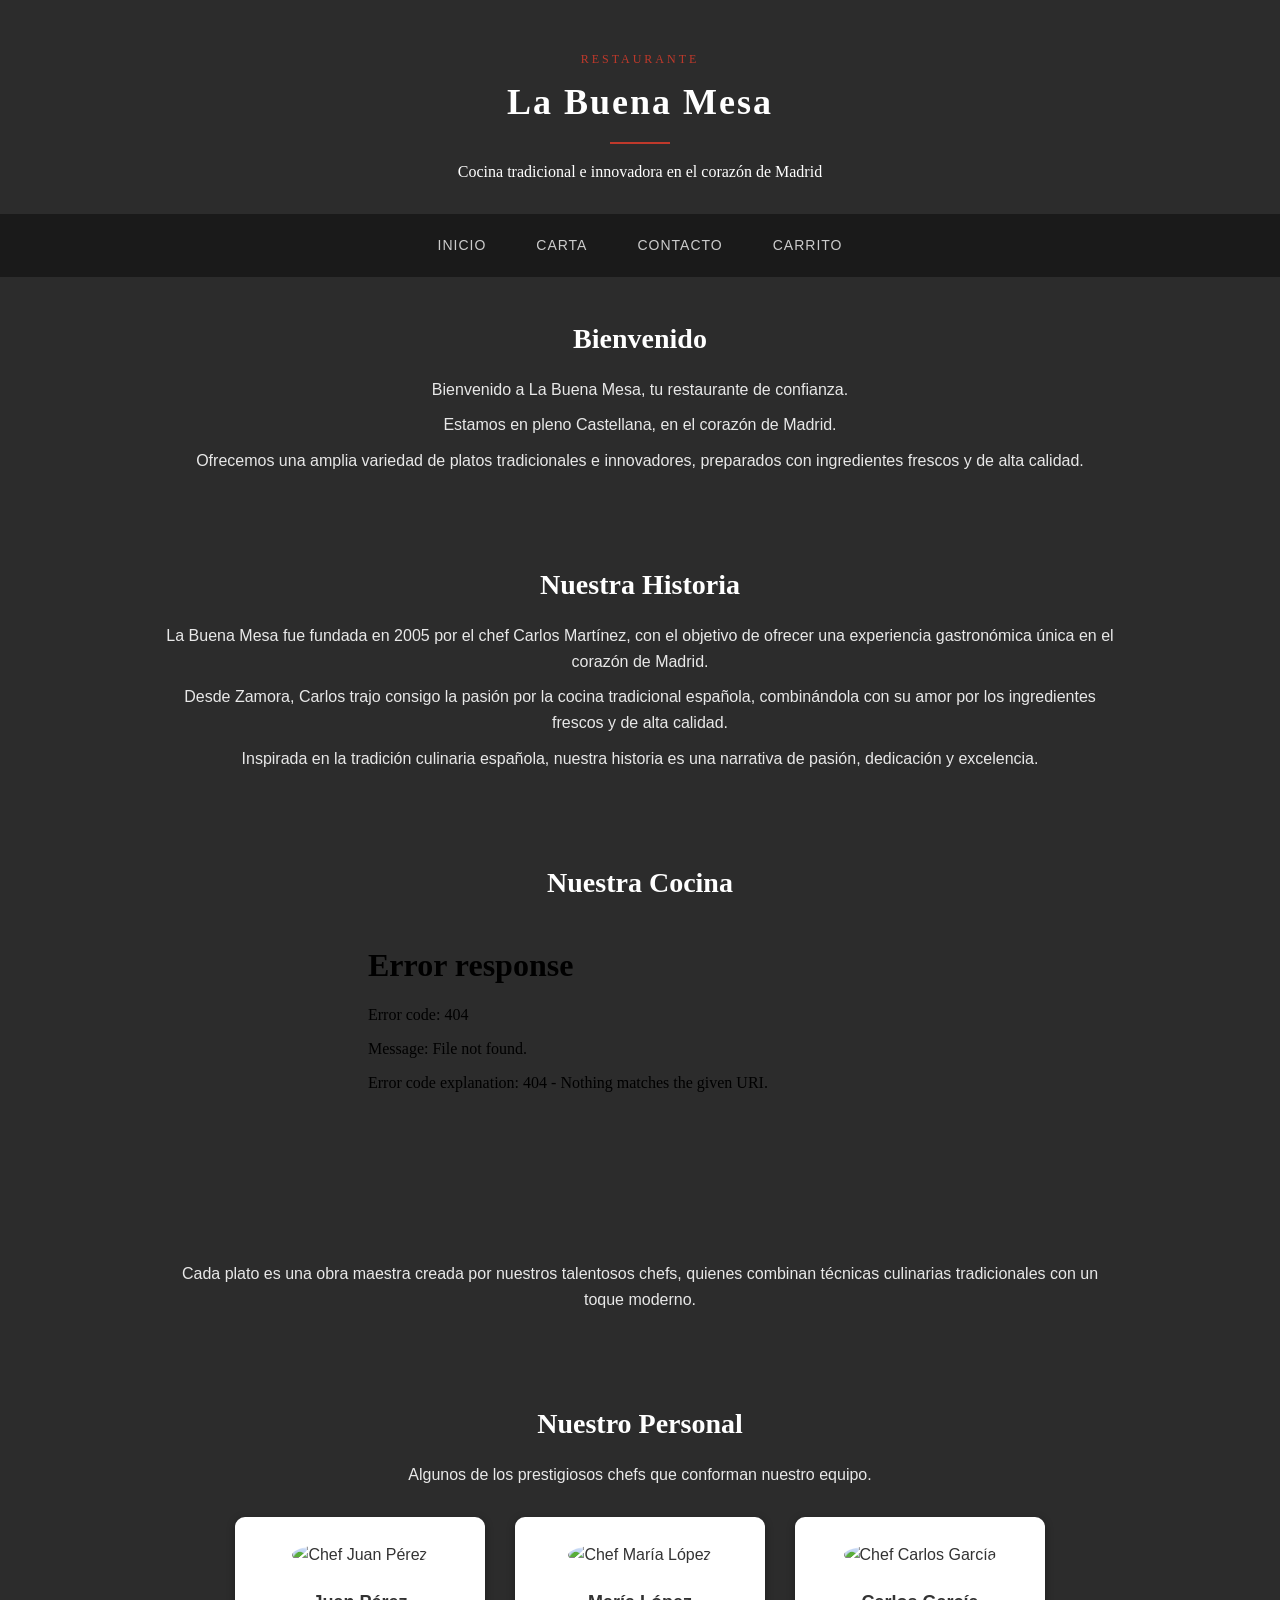
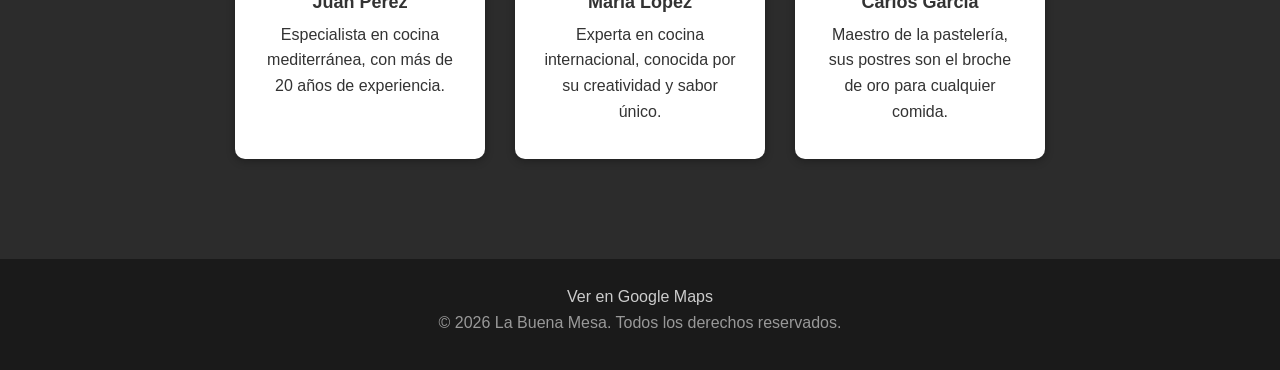
==== index.html @ 89a2ea2d "Práctica 4 - Web La Buena Mesa" ====
<!DOCTYPE html>
<html lang="es">

<head>
    <meta charset="UTF-8">
    <meta name="viewport" content="width=device-width, initial-scale=1.0">
    <title>La Buena Mesa</title>
    <link rel="stylesheet" href="style.css">
</head>

<body>
    <header>
        <p class="subtitulo">Restaurante</p>
        <h1>La Buena Mesa</h1>
        <div class="linea-decorativa"></div>
        <p>Cocina tradicional e innovadora en el corazón de Madrid</p>
    </header>

    <nav>
        <a href="index.html">Inicio</a>
        <a href="carta.html">Carta</a>
        <a href="contacto.html">Contacto</a>
        <a href="carrito.html">Carrito</a>
    </nav>

    <main>
        <!-- Bienvenida -->
        <section>
            <h2>Bienvenido</h2>
            <p>Bienvenido a La Buena Mesa, tu restaurante de confianza.</p>
            <p>Estamos en pleno Castellana, en el corazón de Madrid.</p>
            <p>Ofrecemos una amplia variedad de platos tradicionales e innovadores, preparados con ingredientes frescos y de alta calidad.</p>
        </section>

        <!-- Nuestra Historia -->
        <section>
            <h2>Nuestra Historia</h2>
            <p>La Buena Mesa fue fundada en 2005 por el chef Carlos Martínez, con el objetivo de ofrecer una experiencia gastronómica única en el corazón de Madrid.</p>
            <p>Desde Zamora, Carlos trajo consigo la pasión por la cocina tradicional española, combinándola con su amor por los ingredientes frescos y de alta calidad.</p>
            <p>Inspirada en la tradición culinaria española, nuestra historia es una narrativa de pasión, dedicación y excelencia.</p>
        </section>

        <!-- Nuestra Cocina (vídeo) -->
        <section>
            <h2>Nuestra Cocina</h2>
            <iframe width="560" height="315" src="video restaurante.mp4" title="Video de la Cocina" allowfullscreen></iframe>
            <p>Cada plato es una obra maestra creada por nuestros talentosos chefs, quienes combinan técnicas culinarias tradicionales con un toque moderno.</p>
        </section>

        <!-- Nuestro Personal -->
        <section>
            <h2>Nuestro Personal</h2>
            <p>Algunos de los prestigiosos chefs que conforman nuestro equipo.</p>

            <div class="chefs">
                <article>
                    <img src="chef1.png" alt="Chef Juan Pérez" class="chef">
                    <h3>Juan Pérez</h3>
                    <p>Especialista en cocina mediterránea, con más de 20 años de experiencia.</p>
                </article>

                <article>
                    <img src="chef2.png" alt="Chef María López" class="chef">
                    <h3>María López</h3>
                    <p>Experta en cocina internacional, conocida por su creatividad y sabor único.</p>
                </article>

                <article>
                    <img src="chef3.png" alt="Chef Carlos García" class="chef">
                    <h3>Carlos García</h3>
                    <p>Maestro de la pastelería, sus postres son el broche de oro para cualquier comida.</p>
                </article>
            </div>
        </section>
    </main>

    <footer>
        <a href="https://www.google.com/maps/place/Castellana+123,+Madrid" target="_blank">Ver en Google Maps</a>
        <p>&copy; 2026 La Buena Mesa. Todos los derechos reservados.</p>
    </footer>
</body>

</html>
---- style.css ----
* {
    margin: 0;
    padding: 0;
    box-sizing: border-box;
}


/* A partir de aquí, el código es completamente nuevo y no se ha modificado nada de lo anterior */

body {
    font-family: 'Segoe UI', Arial, sans-serif;
    line-height: 1.6;
    color: #e8e8e8;
    background-color: #2c2c2c;
}

header {
    background-color: #2c2c2c;
    font-family: 'Playfair Display', Georgia, serif;
    text-align: center;
    padding: 50px 20px 20px;
    color: #fff;
}

.subtitulo {
    color: #c0392b;
    text-transform: uppercase;
    letter-spacing: 3px;
    font-size: 12px;
    margin-bottom: 5px;
}

h1 {
    font-size: 36px;
    letter-spacing: 2px;
    margin-bottom: 10px;
    color: #fff;
}

.linea-decorativa {
    width: 60px;
    height: 2px;
    background-color: #c0392b;
    margin: 0 auto 15px;
}

nav {
    background-color: #1a1a1a;
    display: flex;
    justify-content: center;
    padding: 12px;
    gap: 10px;
}

nav a {
    color: #ccc;
    text-decoration: none;
    padding: 8px 20px;
    border-radius: 4px;
    transition: background-color 0.3s;
    font-size: 14px;
    text-transform: uppercase;
    letter-spacing: 1px;
}

nav a:hover {
    background-color: #c0392b;
    color: #fff;
}


section {
    padding: 40px 20px;
    max-width: 1000px;
    margin: 0 auto;
}

.seccion-centrada {
    text-align: center;
}


h2 {
    font-family: 'Playfair Display', Georgia, serif;
    font-size: 28px;
    margin-bottom: 15px;
    text-align: center;
    color: #fff;
}

h3 {
    font-size: 18px;
    margin: 10px 0 5px;
}


p {
    font-size: 16px;
    margin-bottom: 10px;
    text-align: center;
}


.chefs {
    display: flex;
    justify-content: center;
    gap: 30px;
    padding: 20px;
    flex-wrap: wrap;
}

.chefs article {
    background: #fff;
    border-radius: 10px;
    padding: 25px;
    text-align: center;
    box-shadow: 0 2px 8px rgba(0, 0, 0, 0.3);
    transition: transform 0.3s, box-shadow 0.3s;
    max-width: 250px;
    color: #333;
}

.chefs article:hover {
    transform: translateY(-5px);
    box-shadow: 0 4px 12px rgba(0, 0, 0, 0.5);
}

.chef {
    width: 150px;
    height: 150px;
    border-radius: 50%;
    object-fit: cover;
    margin-bottom: 10px;
}

.imagenes {
    display: flex;
    justify-content: center;
    gap: 30px;
    padding: 20px;
    flex-wrap: wrap;
}

.imagenes article {
    text-align: center;
    max-width: 280px;
}

.imagen {
    width: 100%;
    height: 200px;
    object-fit: cover;
    border-radius: 10px;
    transition: transform 0.3s;
}

.imagen:hover {
    transform: scale(1.05);
}


table {
    width: 100%;
    max-width: 800px;
    margin: 20px auto;
    border-collapse: collapse;
}

th, td {
    padding: 12px 16px;
    text-align: left;
    border-bottom: 1px solid #444;
}

th {
    background-color: #1a1a1a;
    color: #fff;
    text-transform: uppercase;
    font-size: 12px;
    letter-spacing: 1px;
}

td {
    color: #e8e8e8;
}


form {
    background-color: #1a1a1a;
    padding: 30px;
    border-radius: 8px;
    max-width: 450px;
    margin: 20px auto;
    text-align: left;
}

.campo {
    margin-bottom: 20px;
}

.campo label {
    display: block;
    margin-bottom: 5px;
    font-size: 14px;
    color: #ccc;
}

.campo input,
.campo select,
.campo textarea {
    width: 100%;
    padding: 10px 12px;
    border: 1px solid #555;
    border-radius: 6px;
    background-color: #3a3a3a;
    color: #fff;
    font-size: 14px;
}

/* Al poner ',' indicamos todos los selectores a los que se le aplican los atributos*/
.campo input:focus,
.campo select:focus,
.campo textarea:focus {
    border-color: #c0392b;
    outline: none;
    box-shadow: 0 0 5px rgba(192, 57, 43, 0.3);
}

button {
    background-color: #c0392b;
    color: #fff;
    border: none;
    padding: 12px 40px;
    border-radius: 6px;
    font-size: 16px;
    cursor: pointer;
    display: block;
    margin: 20px auto 0;
    transition: background-color 0.3s;
}

button:hover {
    background-color: #a5311f;
}


iframe {
    display: block;
    margin: 20px auto;
    max-width: 100%;
    border: none;
    border-radius: 8px;
}


footer {
    background-color: #1a1a1a;
    color: #999;
    text-align: center;
    padding: 25px 20px;
    margin-top: 40px;
}

footer a {
    color: #ccc;
    text-decoration: none;
}

footer a:hover {
    color: #c0392b;
}


.link a {
    color: #c0392b;
    text-decoration: none;
    font-weight: bold;
}
.link a:hover {
    box-shadow: #999 0px 2px 0px;
}
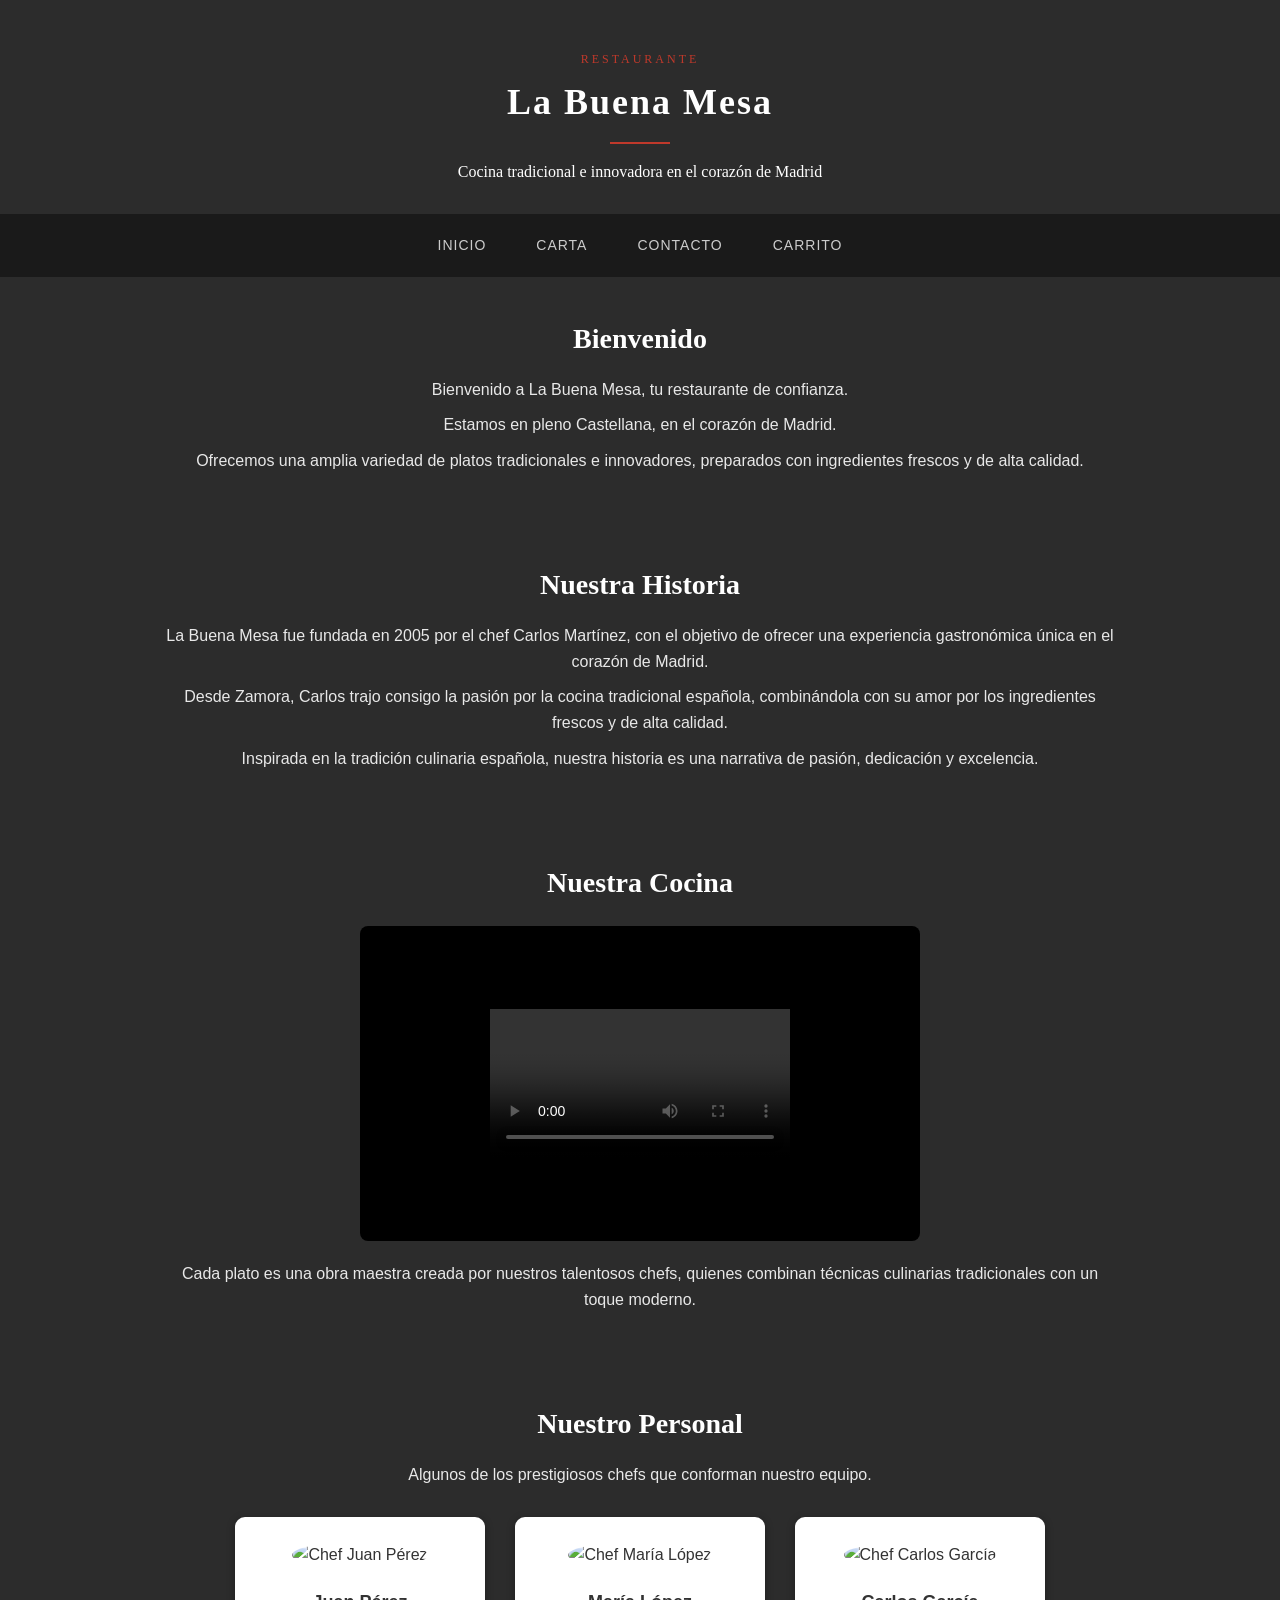
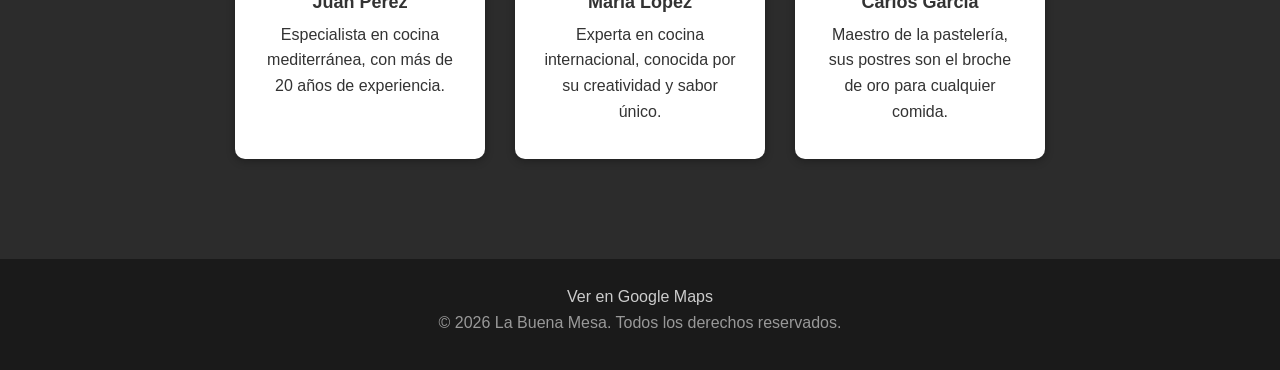
==== commit 783c63ee: "Modificar rutas imágenes" ====
--- a/index.html
+++ b/index.html
@@ -43,7 +43,7 @@
         <!-- Nuestra Cocina (vídeo) -->
         <section>
             <h2>Nuestra Cocina</h2>
-            <iframe width="560" height="315" src="video restaurante.mp4" title="Video de la Cocina" allowfullscreen></iframe>
+            <iframe width="560" height="315" src="Img/video restaurante.mp4" title="Video de la Cocina" allowfullscreen></iframe>
             <p>Cada plato es una obra maestra creada por nuestros talentosos chefs, quienes combinan técnicas culinarias tradicionales con un toque moderno.</p>
         </section>
 
@@ -54,19 +54,19 @@
 
             <div class="chefs">
                 <article>
-                    <img src="chef1.png" alt="Chef Juan Pérez" class="chef">
+                    <img src="Img/chef1.png" alt="Chef Juan Pérez" class="chef">
                     <h3>Juan Pérez</h3>
                     <p>Especialista en cocina mediterránea, con más de 20 años de experiencia.</p>
                 </article>
 
                 <article>
-                    <img src="chef2.png" alt="Chef María López" class="chef">
+                    <img src="Img/chef2.png" alt="Chef María López" class="chef">
                     <h3>María López</h3>
                     <p>Experta en cocina internacional, conocida por su creatividad y sabor único.</p>
                 </article>
 
                 <article>
-                    <img src="chef3.png" alt="Chef Carlos García" class="chef">
+                    <img src="Img/chef3.png" alt="Chef Carlos García" class="chef">
                     <h3>Carlos García</h3>
                     <p>Maestro de la pastelería, sus postres son el broche de oro para cualquier comida.</p>
                 </article>
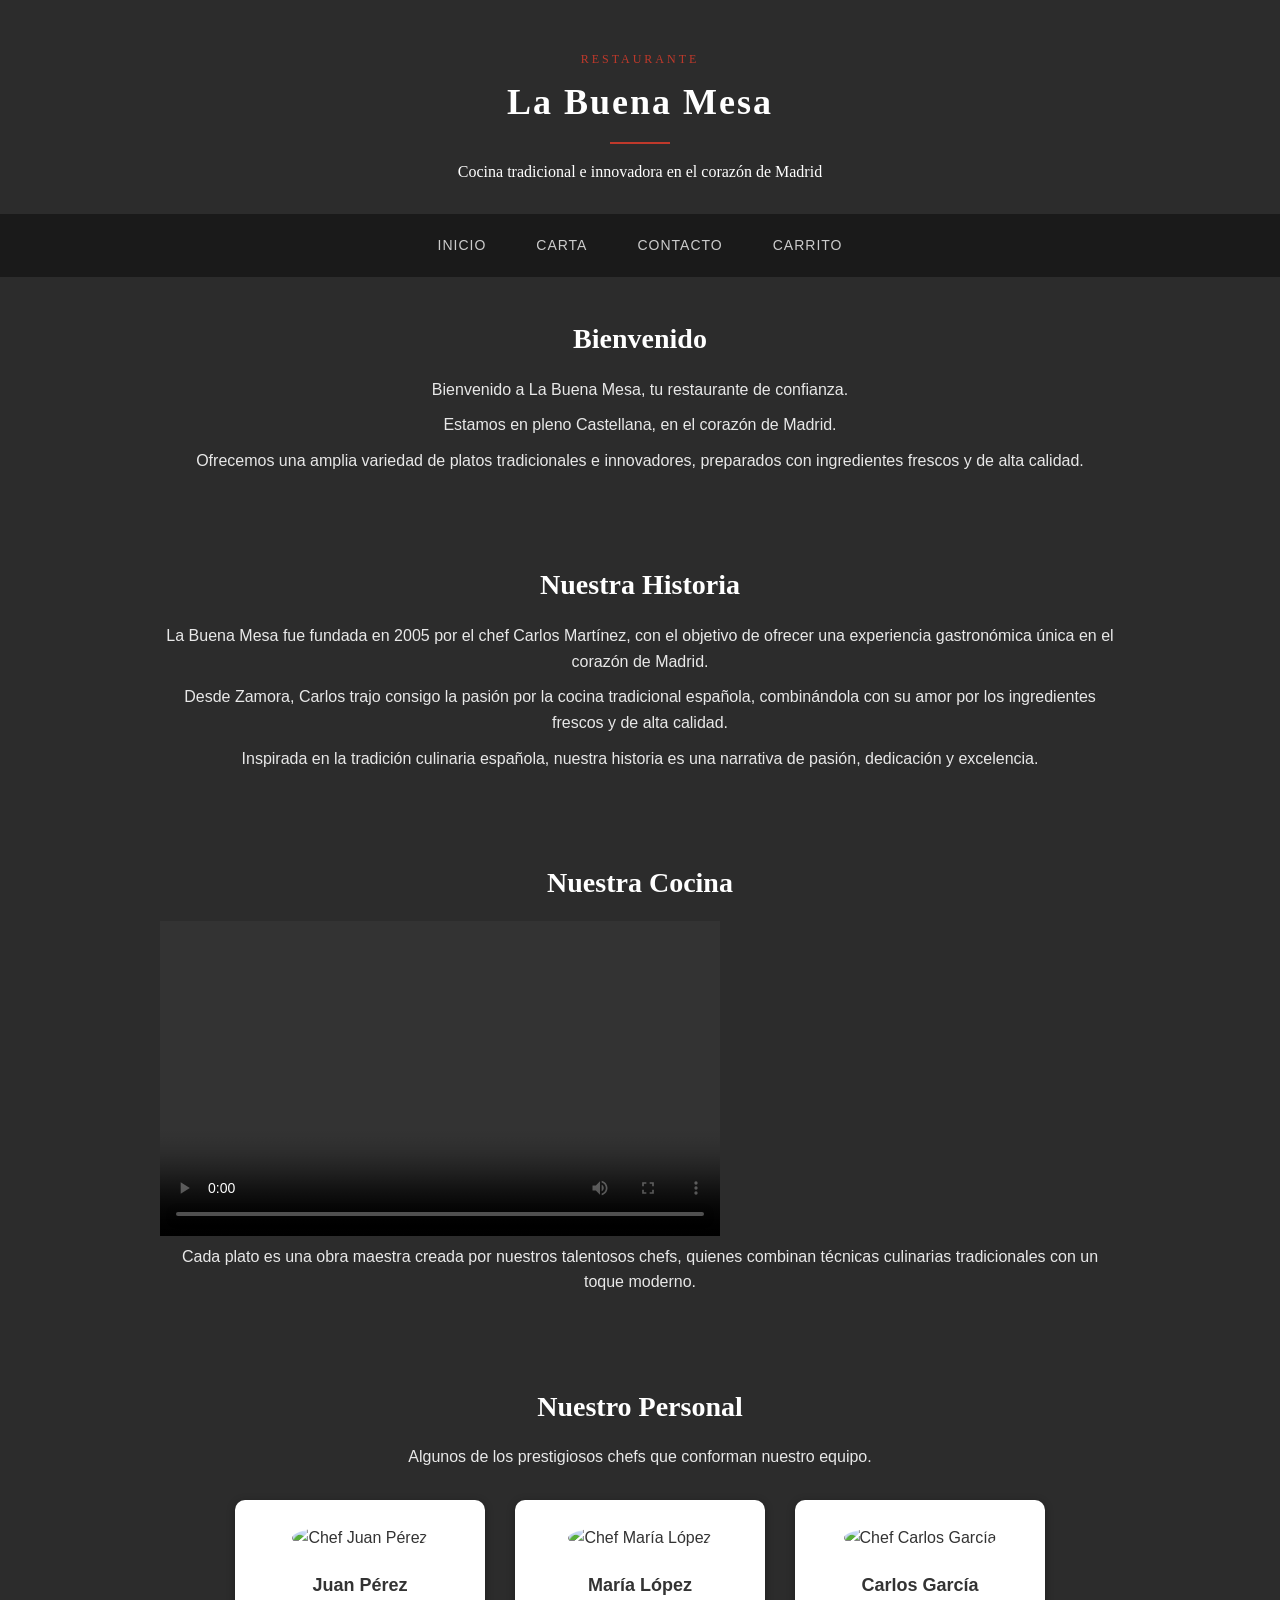
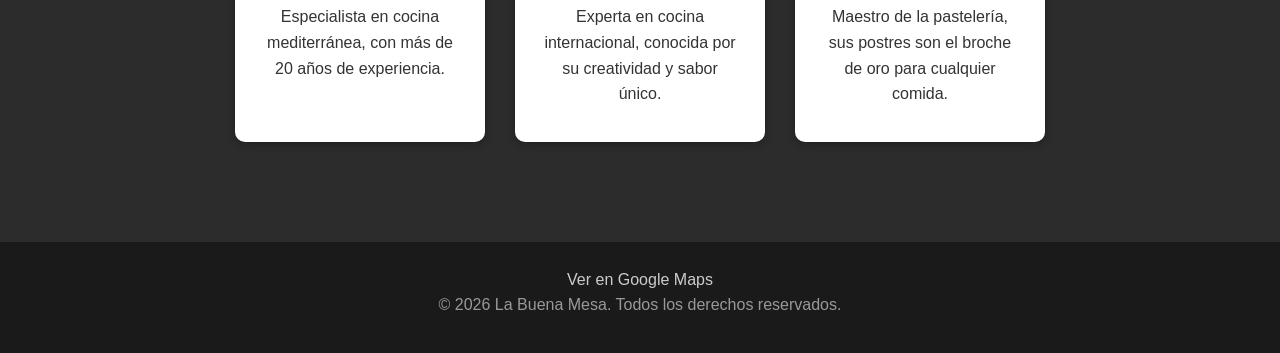
==== commit bce715ab: "Cambiando la etiqueta del video" ====
--- a/index.html
+++ b/index.html
@@ -29,22 +29,30 @@
             <h2>Bienvenido</h2>
             <p>Bienvenido a La Buena Mesa, tu restaurante de confianza.</p>
             <p>Estamos en pleno Castellana, en el corazón de Madrid.</p>
-            <p>Ofrecemos una amplia variedad de platos tradicionales e innovadores, preparados con ingredientes frescos y de alta calidad.</p>
+            <p>Ofrecemos una amplia variedad de platos tradicionales e innovadores, preparados con ingredientes frescos
+                y de alta calidad.</p>
         </section>
 
         <!-- Nuestra Historia -->
         <section>
             <h2>Nuestra Historia</h2>
-            <p>La Buena Mesa fue fundada en 2005 por el chef Carlos Martínez, con el objetivo de ofrecer una experiencia gastronómica única en el corazón de Madrid.</p>
-            <p>Desde Zamora, Carlos trajo consigo la pasión por la cocina tradicional española, combinándola con su amor por los ingredientes frescos y de alta calidad.</p>
-            <p>Inspirada en la tradición culinaria española, nuestra historia es una narrativa de pasión, dedicación y excelencia.</p>
+            <p>La Buena Mesa fue fundada en 2005 por el chef Carlos Martínez, con el objetivo de ofrecer una experiencia
+                gastronómica única en el corazón de Madrid.</p>
+            <p>Desde Zamora, Carlos trajo consigo la pasión por la cocina tradicional española, combinándola con su amor
+                por los ingredientes frescos y de alta calidad.</p>
+            <p>Inspirada en la tradición culinaria española, nuestra historia es una narrativa de pasión, dedicación y
+                excelencia.</p>
         </section>
 
         <!-- Nuestra Cocina (vídeo) -->
         <section>
             <h2>Nuestra Cocina</h2>
-            <iframe width="560" height="315" src="Img/video restaurante.mp4" title="Video de la Cocina" allowfullscreen></iframe>
-            <p>Cada plato es una obra maestra creada por nuestros talentosos chefs, quienes combinan técnicas culinarias tradicionales con un toque moderno.</p>
+            <video width="560" height="315" controls>
+                <source src="Img/video-restaurante.mp4" type="video/mp4">
+                Tu navegador no soporta el vídeo.
+            </video>
+            <p>Cada plato es una obra maestra creada por nuestros talentosos chefs, quienes combinan técnicas culinarias
+                tradicionales con un toque moderno.</p>
         </section>
 
         <!-- Nuestro Personal -->
@@ -80,4 +88,4 @@
     </footer>
 </body>
 
-</html>
+</html>
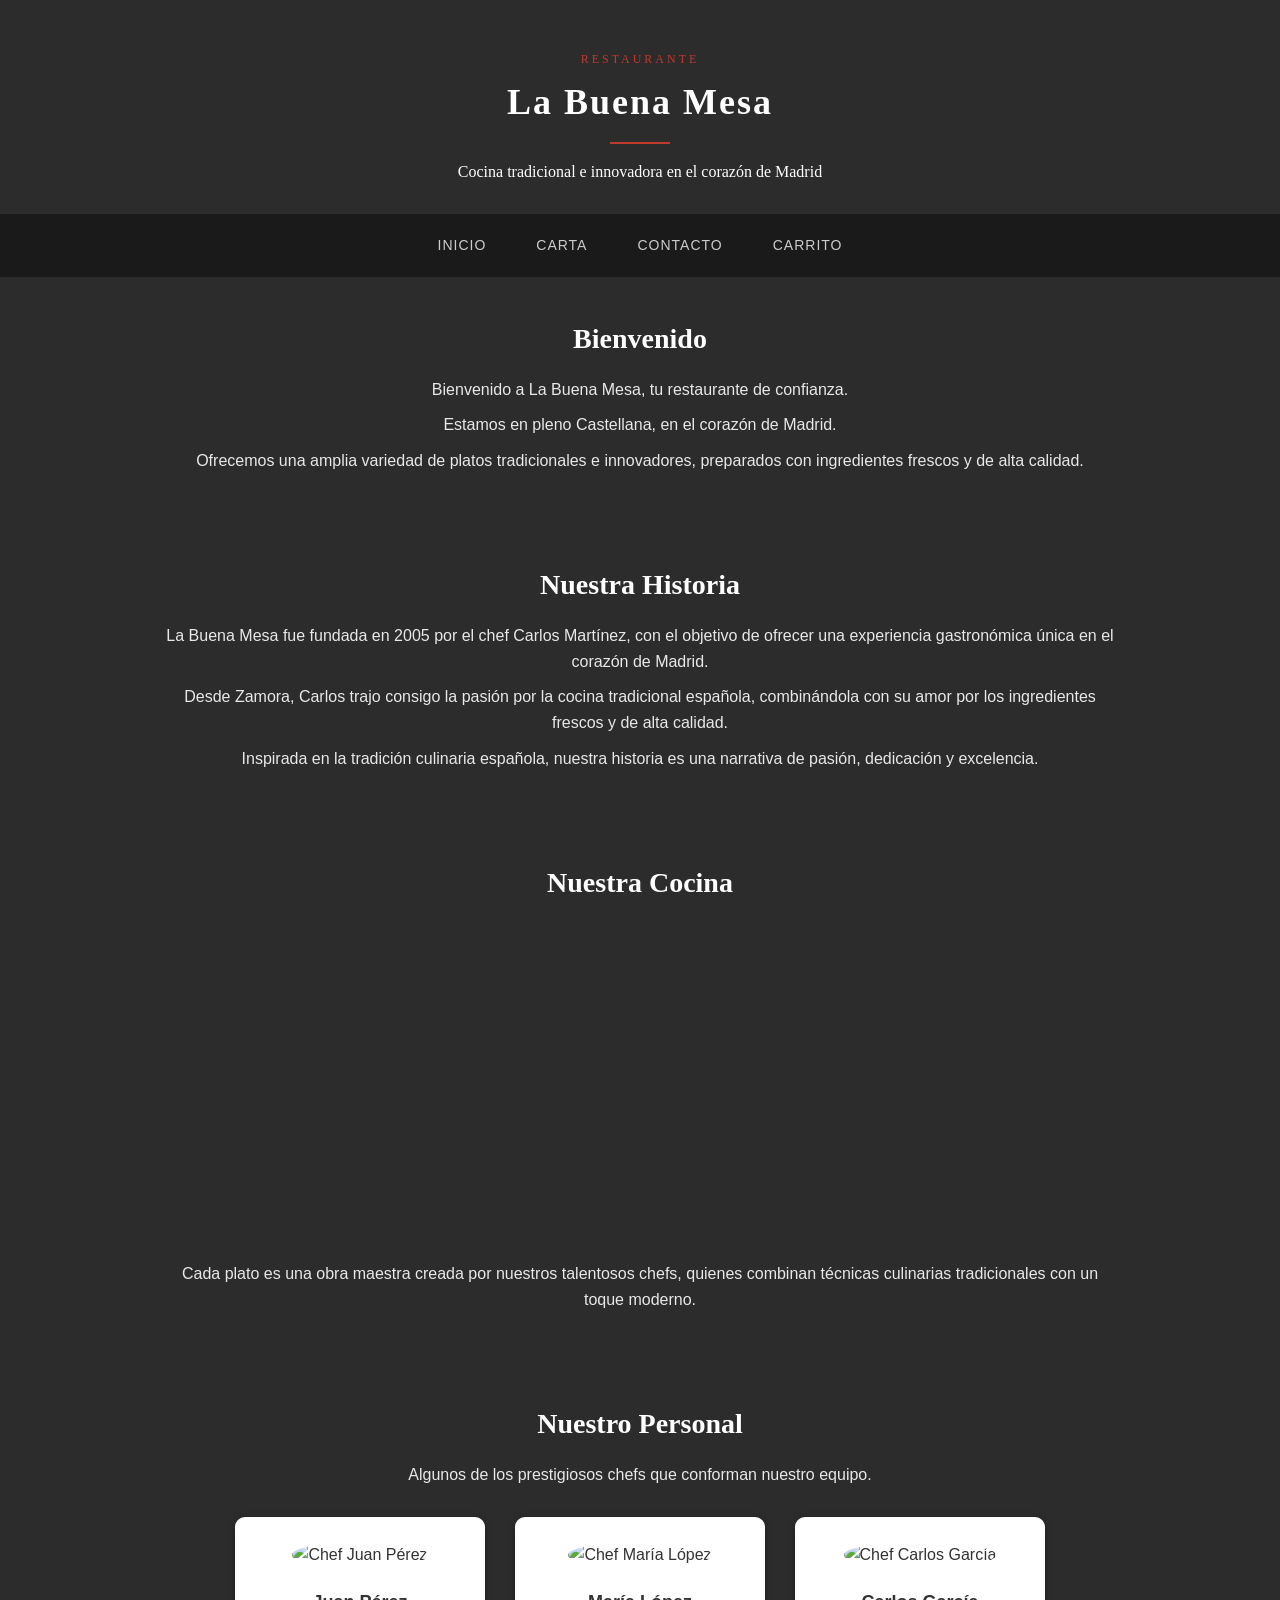
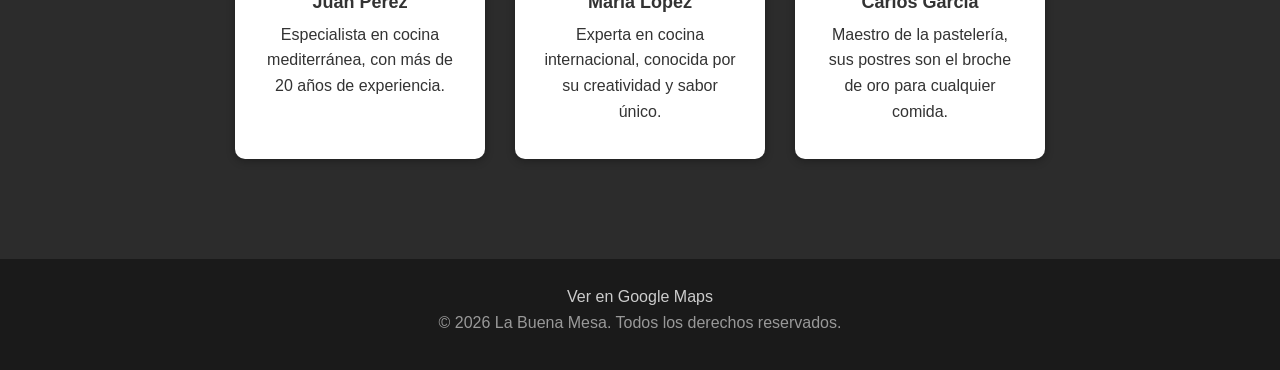
==== commit 7d45c6d2: "Cambiando ruta video Youtube" ====
--- a/index.html
+++ b/index.html
@@ -29,30 +29,22 @@
             <h2>Bienvenido</h2>
             <p>Bienvenido a La Buena Mesa, tu restaurante de confianza.</p>
             <p>Estamos en pleno Castellana, en el corazón de Madrid.</p>
-            <p>Ofrecemos una amplia variedad de platos tradicionales e innovadores, preparados con ingredientes frescos
-                y de alta calidad.</p>
+            <p>Ofrecemos una amplia variedad de platos tradicionales e innovadores, preparados con ingredientes frescos y de alta calidad.</p>
         </section>
 
         <!-- Nuestra Historia -->
         <section>
             <h2>Nuestra Historia</h2>
-            <p>La Buena Mesa fue fundada en 2005 por el chef Carlos Martínez, con el objetivo de ofrecer una experiencia
-                gastronómica única en el corazón de Madrid.</p>
-            <p>Desde Zamora, Carlos trajo consigo la pasión por la cocina tradicional española, combinándola con su amor
-                por los ingredientes frescos y de alta calidad.</p>
-            <p>Inspirada en la tradición culinaria española, nuestra historia es una narrativa de pasión, dedicación y
-                excelencia.</p>
+            <p>La Buena Mesa fue fundada en 2005 por el chef Carlos Martínez, con el objetivo de ofrecer una experiencia gastronómica única en el corazón de Madrid.</p>
+            <p>Desde Zamora, Carlos trajo consigo la pasión por la cocina tradicional española, combinándola con su amor por los ingredientes frescos y de alta calidad.</p>
+            <p>Inspirada en la tradición culinaria española, nuestra historia es una narrativa de pasión, dedicación y excelencia.</p>
         </section>
 
         <!-- Nuestra Cocina (vídeo) -->
         <section>
             <h2>Nuestra Cocina</h2>
-            <video width="560" height="315" controls>
-                <source src="Img/video-restaurante.mp4" type="video/mp4">
-                Tu navegador no soporta el vídeo.
-            </video>
-            <p>Cada plato es una obra maestra creada por nuestros talentosos chefs, quienes combinan técnicas culinarias
-                tradicionales con un toque moderno.</p>
+            <iframe width="560" height="315" src="https://youtu.be/Ipe9xJCfuTM?si=L-P0ZTTlDv4cnv7E" title="Video de la Cocina" allowfullscreen></iframe>
+            <p>Cada plato es una obra maestra creada por nuestros talentosos chefs, quienes combinan técnicas culinarias tradicionales con un toque moderno.</p>
         </section>
 
         <!-- Nuestro Personal -->
@@ -88,4 +80,4 @@
     </footer>
 </body>
 
-</html>+</html>
